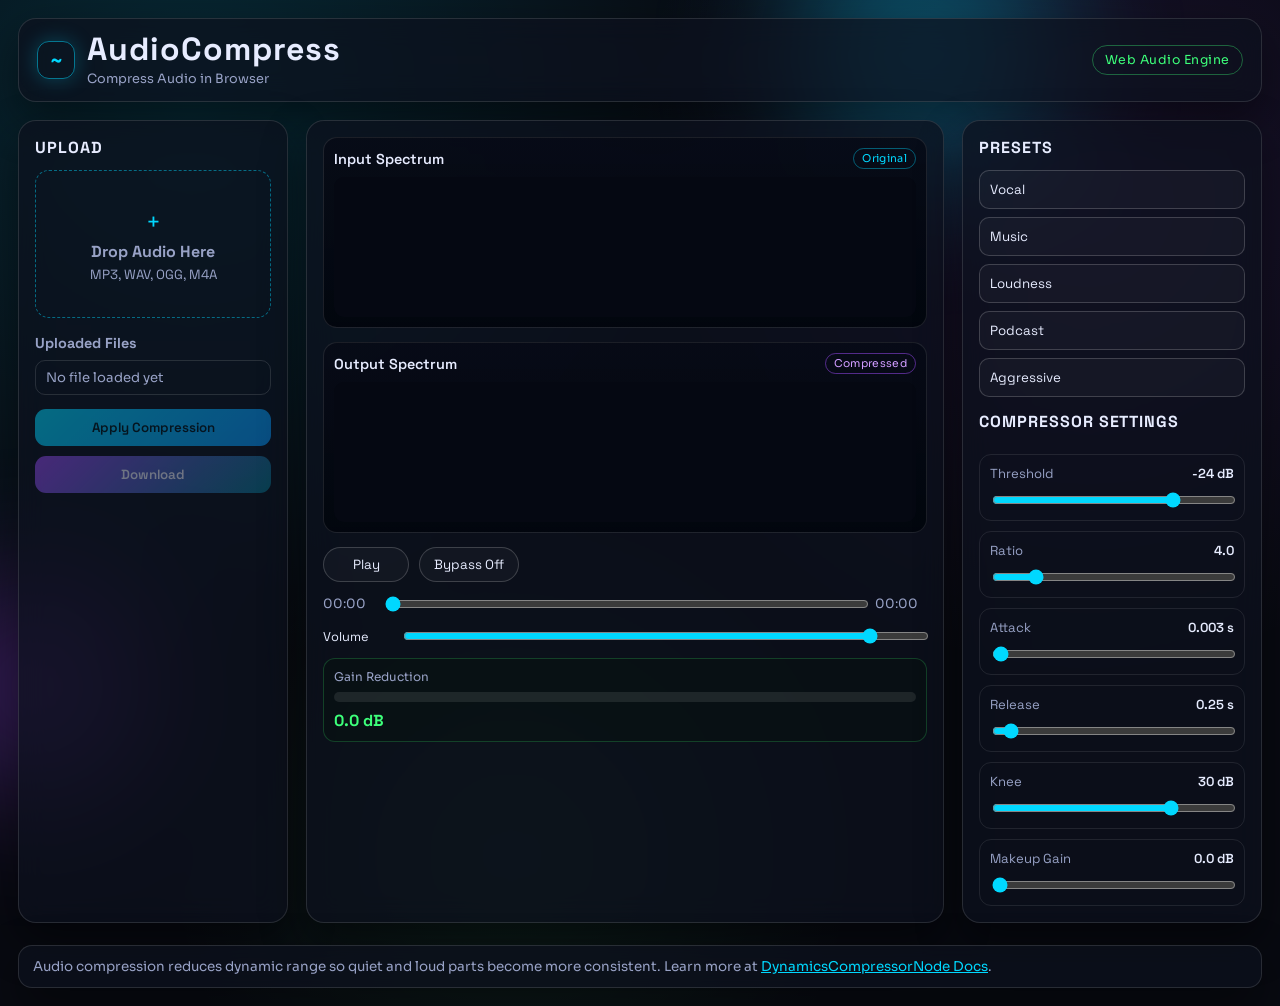
==== index.html @ f4fe8f15 "first commit" ====
<!doctype html>
<html lang="en" class="dark">
  <head>
    <meta charset="UTF-8" />
    <meta name="viewport" content="width=device-width, initial-scale=1.0" />
    <title>AudioCompress - Compress Audio in Browser</title>
    <meta
      name="description"
      content="Audio compressor SPA in browser with real-time controls, visualizer, and export."
    />
    <link rel="preconnect" href="https://fonts.googleapis.com" />
    <link rel="preconnect" href="https://fonts.gstatic.com" crossorigin />
    <link
      href="https://fonts.googleapis.com/css2?family=Space+Grotesk:wght@400;500;600;700&family=Sora:wght@400;500;600&display=swap"
      rel="stylesheet"
    />
    <link rel="stylesheet" href="styles.css" />
  </head>
  <body>
    <div class="bg-orb bg-orb-1"></div>
    <div class="bg-orb bg-orb-2"></div>

    <header class="topbar glass">
      <div class="brand-wrap">
        <div class="brand-icon" aria-hidden="true">~</div>
        <div>
          <h1 class="brand-title">AudioCompress</h1>
          <p class="brand-tagline">Compress Audio in Browser</p>
        </div>
      </div>
      <div class="engine-badge">Web Audio Engine</div>
    </header>

    <main class="layout">
      <aside class="panel glass panel-left">
        <h2 class="panel-title">Upload</h2>
        <label class="upload-zone" for="audioInput" id="dropZone">
          <input
            id="audioInput"
            type="file"
            accept="audio/mpeg,audio/wav,audio/ogg,audio/mp4,.mp3,.wav,.ogg,.m4a"
          />
          <span class="upload-icon">+</span>
          <strong>Drop Audio Here</strong>
          <small>MP3, WAV, OGG, M4A</small>
        </label>

        <div class="file-list-wrap">
          <h3>Uploaded Files</h3>
          <ul id="fileList" class="file-list">
            <li class="file-empty">No file loaded yet</li>
          </ul>
        </div>

        <div class="actions">
          <button id="applyBtn" class="btn btn-primary" disabled>
            Apply Compression
          </button>
          <button id="downloadBtn" class="btn btn-secondary" disabled>
            Download
          </button>
        </div>
      </aside>

      <section class="panel glass panel-center">
        <div class="visualizers">
          <div class="viz-card">
            <div class="viz-head">
              <h3>Input Spectrum</h3>
              <span class="pill">Original</span>
            </div>
            <canvas id="inputCanvas" width="1000" height="240"></canvas>
          </div>
          <div class="viz-card">
            <div class="viz-head">
              <h3>Output Spectrum</h3>
              <span class="pill pill-alt">Compressed</span>
            </div>
            <canvas id="outputCanvas" width="1000" height="240"></canvas>
          </div>
        </div>

        <div class="player-row">
          <audio
            id="audioPlayer"
            preload="metadata"
            crossorigin="anonymous"
          ></audio>

          <div class="transport">
            <button id="playBtn" class="circle-btn" aria-label="Play or pause">
              Play
            </button>
            <button id="bypassBtn" class="toggle-btn" aria-pressed="false">
              Bypass Off
            </button>
          </div>

          <div class="timeline">
            <span id="currentTime">00:00</span>
            <input
              id="seekBar"
              type="range"
              min="0"
              max="100"
              value="0"
              step="0.1"
            />
            <span id="duration">00:00</span>
          </div>

          <div class="volume-wrap">
            <label for="volumeSlider">Volume</label>
            <input
              id="volumeSlider"
              type="range"
              min="0"
              max="1"
              step="0.01"
              value="0.9"
            />
          </div>

          <div class="meter-card">
            <p>Gain Reduction</p>
            <div class="meter-track">
              <div id="grMeter" class="meter-fill"></div>
            </div>
            <strong id="grValue">0.0 dB</strong>
          </div>
        </div>
      </section>

      <aside class="panel glass panel-right">
        <div class="presets-wrap">
          <h2 class="panel-title">Presets</h2>
          <div class="preset-grid" id="presetGrid">
            <button class="preset-btn" data-preset="vocal">Vocal</button>
            <button class="preset-btn" data-preset="music">Music</button>
            <button class="preset-btn" data-preset="loudness">Loudness</button>
            <button class="preset-btn" data-preset="podcast">Podcast</button>
            <button class="preset-btn" data-preset="aggressive">
              Aggressive
            </button>
          </div>
        </div>

        <div class="controls-wrap" id="controlsWrap">
          <h2 class="panel-title">Compressor Settings</h2>

          <div class="control-group">
            <label for="threshold"
              >Threshold <span id="thresholdVal">-24 dB</span></label
            >
            <input
              id="threshold"
              type="range"
              min="-100"
              max="0"
              step="1"
              value="-24"
            />
          </div>

          <div class="control-group">
            <label for="ratio">Ratio <span id="ratioVal">4.0</span></label>
            <input
              id="ratio"
              type="range"
              min="1"
              max="20"
              step="0.1"
              value="4"
            />
          </div>

          <div class="control-group">
            <label for="attack"
              >Attack <span id="attackVal">0.003 s</span></label
            >
            <input
              id="attack"
              type="range"
              min="0"
              max="1"
              step="0.001"
              value="0.003"
            />
          </div>

          <div class="control-group">
            <label for="release"
              >Release <span id="releaseVal">0.25 s</span></label
            >
            <input
              id="release"
              type="range"
              min="0"
              max="5"
              step="0.01"
              value="0.25"
            />
          </div>

          <div class="control-group">
            <label for="knee">Knee <span id="kneeVal">30 dB</span></label>
            <input
              id="knee"
              type="range"
              min="0"
              max="40"
              step="1"
              value="30"
            />
          </div>

          <div class="control-group">
            <label for="makeup"
              >Makeup Gain <span id="makeupVal">0 dB</span></label
            >
            <input
              id="makeup"
              type="range"
              min="0"
              max="20"
              step="0.1"
              value="0"
            />
          </div>
        </div>
      </aside>
    </main>

    <footer class="footer glass">
      <p>
        Audio compression reduces dynamic range so quiet and loud parts become
        more consistent. Learn more at
        <a
          href="https://developer.mozilla.org/en-US/docs/Web/API/DynamicsCompressorNode"
          target="_blank"
          rel="noreferrer"
          >DynamicsCompressorNode Docs</a
        >.
      </p>
    </footer>

    <script src="app.js" defer></script>
  </body>
</html>
---- styles.css ----
:root {
  --bg: #080a11;
  --bg-soft: #101625;
  --panel: rgba(13, 17, 30, 0.72);
  --line: rgba(255, 255, 255, 0.12);
  --text: #e7ecff;
  --muted: #98a2c6;
  --neon-blue: #00d8ff;
  --neon-purple: #a04cff;
  --accent-green: #3dff7a;
  --danger: #ff5f79;
}

* {
  box-sizing: border-box;
}

html,
body {
  margin: 0;
  padding: 0;
  min-height: 100%;
}

body {
  font-family: "Sora", sans-serif;
  color: var(--text);
  background:
    radial-gradient(
      circle at 15% 10%,
      rgba(0, 216, 255, 0.15),
      transparent 40%
    ),
    radial-gradient(
      circle at 85% 20%,
      rgba(160, 76, 255, 0.12),
      transparent 35%
    ),
    radial-gradient(
      circle at 40% 85%,
      rgba(61, 255, 122, 0.08),
      transparent 30%
    ),
    var(--bg);
  overflow-x: hidden;
}

h1,
h2,
h3,
strong,
button,
label {
  font-family: "Space Grotesk", sans-serif;
}

.bg-orb {
  position: fixed;
  border-radius: 999px;
  filter: blur(70px);
  opacity: 0.35;
  pointer-events: none;
}

.bg-orb-1 {
  width: 260px;
  height: 260px;
  background: var(--neon-blue);
  top: -80px;
  right: 18%;
}

.bg-orb-2 {
  width: 210px;
  height: 210px;
  background: var(--neon-purple);
  bottom: 12%;
  left: -70px;
}

.glass {
  background: var(--panel);
  backdrop-filter: blur(14px);
  -webkit-backdrop-filter: blur(14px);
  border: 1px solid var(--line);
  box-shadow: 0 18px 45px rgba(0, 0, 0, 0.45);
}

.topbar {
  margin: 18px;
  padding: 14px 18px;
  border-radius: 18px;
  display: flex;
  align-items: center;
  justify-content: space-between;
  gap: 18px;
}

.brand-wrap {
  display: flex;
  align-items: center;
  gap: 12px;
}

.brand-icon {
  width: 38px;
  height: 38px;
  border-radius: 12px;
  display: grid;
  place-items: center;
  color: var(--neon-blue);
  border: 1px solid rgba(0, 216, 255, 0.5);
  box-shadow: 0 0 20px rgba(0, 216, 255, 0.25);
  font-size: 20px;
  font-weight: 700;
}

.brand-title {
  margin: 0;
  line-height: 1;
  letter-spacing: 0.03em;
}

.brand-tagline {
  margin: 6px 0 0;
  font-size: 0.8rem;
  color: var(--muted);
}

.engine-badge {
  border: 1px solid rgba(61, 255, 122, 0.35);
  color: var(--accent-green);
  border-radius: 999px;
  padding: 6px 12px;
  font-size: 0.78rem;
  letter-spacing: 0.04em;
}

.layout {
  display: grid;
  grid-template-columns: minmax(220px, 270px) minmax(0, 1fr) minmax(
      240px,
      300px
    );
  gap: 18px;
  margin: 0 18px;
  padding-bottom: 12px;
}

.panel {
  border-radius: 18px;
  padding: 16px;
}

.panel-title {
  margin: 0 0 12px;
  font-size: 1rem;
  letter-spacing: 0.06em;
  text-transform: uppercase;
}

.upload-zone {
  border: 1.5px dashed rgba(0, 216, 255, 0.45);
  border-radius: 14px;
  min-height: 148px;
  padding: 18px;
  display: flex;
  flex-direction: column;
  align-items: center;
  justify-content: center;
  gap: 4px;
  text-align: center;
  color: var(--muted);
  cursor: pointer;
  transition: all 0.25s ease;
}

.upload-zone:hover,
.upload-zone.drag {
  color: var(--text);
  border-color: var(--neon-blue);
  box-shadow: 0 0 24px rgba(0, 216, 255, 0.24);
}

.upload-zone input {
  display: none;
}

.upload-icon {
  color: var(--neon-blue);
  font-size: 1.5rem;
}

.file-list-wrap h3 {
  margin: 16px 0 8px;
  font-size: 0.9rem;
  color: var(--muted);
}

.file-list {
  list-style: none;
  padding: 0;
  margin: 0;
  max-height: 200px;
  overflow: auto;
  display: grid;
  gap: 8px;
}

.file-list li {
  border: 1px solid rgba(255, 255, 255, 0.12);
  border-radius: 10px;
  padding: 8px 10px;
  font-size: 0.82rem;
}

.file-list .active {
  border-color: rgba(0, 216, 255, 0.55);
  box-shadow: inset 0 0 20px rgba(0, 216, 255, 0.11);
}

.file-empty {
  color: var(--muted);
}

.actions {
  margin-top: 14px;
  display: grid;
  gap: 10px;
}

.btn {
  border: none;
  border-radius: 11px;
  padding: 10px 12px;
  color: var(--text);
  cursor: pointer;
  font-weight: 600;
  transition:
    transform 0.2s ease,
    opacity 0.2s ease;
}

.btn:disabled {
  opacity: 0.45;
  cursor: not-allowed;
}

.btn:not(:disabled):active {
  transform: scale(0.98);
}

.btn-primary {
  background: linear-gradient(135deg, var(--neon-blue), #0997ff);
  color: #001a22;
}

.btn-secondary {
  background: linear-gradient(
    135deg,
    rgba(160, 76, 255, 0.9),
    rgba(0, 216, 255, 0.5)
  );
}

.visualizers {
  display: grid;
  gap: 14px;
}

.viz-card {
  border: 1px solid rgba(255, 255, 255, 0.1);
  border-radius: 14px;
  padding: 10px;
  background: linear-gradient(
    180deg,
    rgba(7, 11, 22, 0.85),
    rgba(2, 6, 14, 0.92)
  );
}

.viz-head {
  display: flex;
  align-items: center;
  justify-content: space-between;
  margin-bottom: 8px;
}

.viz-head h3 {
  margin: 0;
  font-size: 0.9rem;
  font-weight: 600;
}

.pill {
  border-radius: 999px;
  border: 1px solid rgba(0, 216, 255, 0.4);
  color: var(--neon-blue);
  padding: 3px 8px;
  font-size: 0.67rem;
  letter-spacing: 0.03em;
}

.pill-alt {
  border-color: rgba(160, 76, 255, 0.5);
  color: #cf9bff;
}

canvas {
  width: 100%;
  height: 140px;
  border-radius: 10px;
  display: block;
  background: #050812;
}

.player-row {
  margin-top: 14px;
  display: grid;
  gap: 12px;
}

.transport {
  display: flex;
  align-items: center;
  gap: 10px;
}

.circle-btn,
.toggle-btn,
.preset-btn {
  border: 1px solid rgba(255, 255, 255, 0.18);
  background: rgba(255, 255, 255, 0.03);
  color: var(--text);
  border-radius: 999px;
  padding: 8px 14px;
  cursor: pointer;
  transition: all 0.2s ease;
}

.circle-btn {
  min-width: 86px;
}

.circle-btn:hover,
.toggle-btn:hover,
.preset-btn:hover {
  border-color: rgba(0, 216, 255, 0.55);
  box-shadow: 0 0 20px rgba(0, 216, 255, 0.16);
}

.toggle-btn.on {
  color: var(--accent-green);
  border-color: rgba(61, 255, 122, 0.5);
  box-shadow: 0 0 18px rgba(61, 255, 122, 0.2);
}

.timeline {
  display: grid;
  grid-template-columns: 52px 1fr 52px;
  align-items: center;
  gap: 8px;
  font-size: 0.8rem;
  color: var(--muted);
}

input[type="range"] {
  width: 100%;
  accent-color: var(--neon-blue);
}

.volume-wrap {
  display: grid;
  grid-template-columns: 68px 1fr;
  align-items: center;
  gap: 10px;
  font-size: 0.8rem;
}

.meter-card {
  border: 1px solid rgba(61, 255, 122, 0.2);
  border-radius: 12px;
  padding: 10px;
  display: grid;
  gap: 8px;
  background: rgba(8, 21, 13, 0.35);
}

.meter-card p {
  margin: 0;
  color: var(--muted);
  font-size: 0.75rem;
}

.meter-track {
  height: 10px;
  border-radius: 999px;
  background: rgba(255, 255, 255, 0.09);
  overflow: hidden;
}

.meter-fill {
  width: 0%;
  height: 100%;
  background: linear-gradient(90deg, #2cb446, var(--accent-green));
  transition: width 0.08s linear;
}

.meter-card strong {
  color: var(--accent-green);
}

.presets-wrap {
  margin-bottom: 14px;
}

.preset-grid {
  display: grid;
  grid-template-columns: 1fr;
  gap: 8px;
}

.preset-btn {
  border-radius: 10px;
  text-align: left;
  padding: 10px;
}

.preset-btn.active {
  border-color: rgba(160, 76, 255, 0.65);
  box-shadow: inset 0 0 20px rgba(160, 76, 255, 0.16);
}

.controls-wrap {
  display: grid;
  gap: 10px;
}

.control-group {
  border: 1px solid rgba(255, 255, 255, 0.09);
  border-radius: 12px;
  padding: 10px;
  display: grid;
  gap: 8px;
}

.control-group label {
  display: flex;
  justify-content: space-between;
  gap: 10px;
  align-items: baseline;
  font-size: 0.82rem;
  color: var(--muted);
}

.control-group span {
  color: var(--text);
  font-weight: 600;
}

.footer {
  margin: 10px 18px 18px;
  border-radius: 14px;
  padding: 12px 14px;
  color: var(--muted);
  font-size: 0.84rem;
}

.footer p {
  margin: 0;
}

.footer a {
  color: var(--neon-blue);
}

@media (max-width: 1090px) {
  .layout {
    grid-template-columns: 1fr;
  }

  .panel-left,
  .panel-right {
    order: 2;
  }

  .panel-center {
    order: 1;
  }

  .preset-grid {
    grid-template-columns: 1fr 1fr;
  }
}

@media (max-width: 640px) {
  .topbar {
    margin: 10px;
    border-radius: 14px;
  }

  .layout {
    margin: 0 10px;
  }

  .footer {
    margin: 10px;
  }

  .engine-badge {
    display: none;
  }

  .preset-grid {
    grid-template-columns: 1fr;
  }

  .timeline {
    grid-template-columns: 45px 1fr 45px;
  }
}
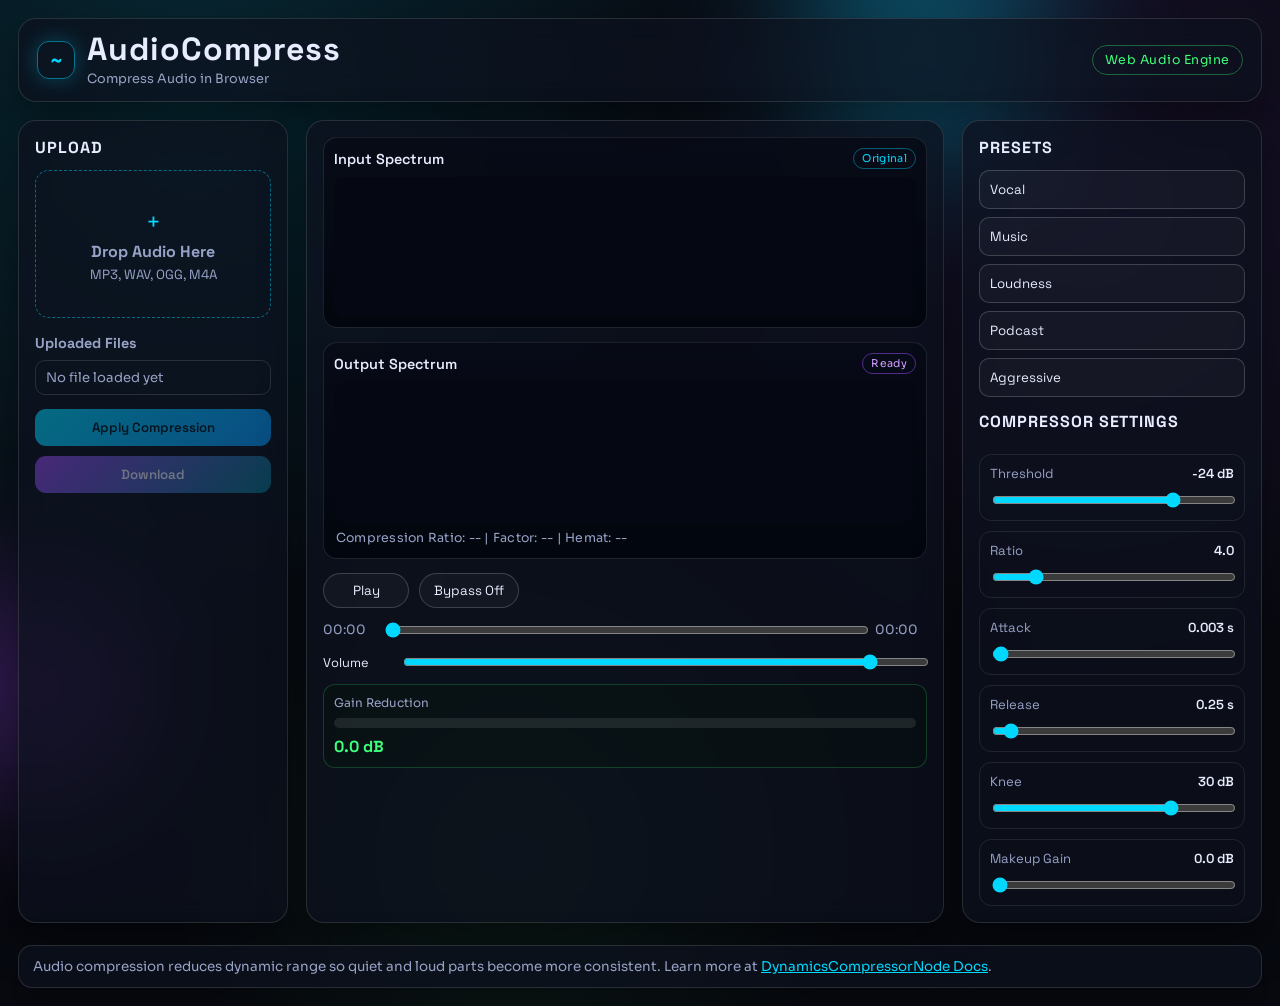
==== commit 61d98dad: "v2" ====
--- a/index.html
+++ b/index.html
@@ -74,9 +74,12 @@
           <div class="viz-card">
             <div class="viz-head">
               <h3>Output Spectrum</h3>
-              <span class="pill pill-alt">Compressed</span>
+              <span id="outputBadge" class="pill pill-alt">Ready</span>
             </div>
             <canvas id="outputCanvas" width="1000" height="240"></canvas>
+            <p id="compressionStats" class="compression-stats">
+              Compression Ratio: -- | Factor: -- | Hemat: --
+            </p>
           </div>
         </div>
 
@@ -244,6 +247,7 @@
       </p>
     </footer>
 
+    <script src="shannonFano.js" defer></script>
     <script src="app.js" defer></script>
   </body>
 </html>
--- a/styles.css
+++ b/styles.css
@@ -306,6 +306,13 @@
   color: #cf9bff;
 }
 
+.compression-stats {
+  margin: 8px 2px 2px;
+  font-size: 0.78rem;
+  color: var(--muted);
+  letter-spacing: 0.02em;
+}
+
 canvas {
   width: 100%;
   height: 140px;
